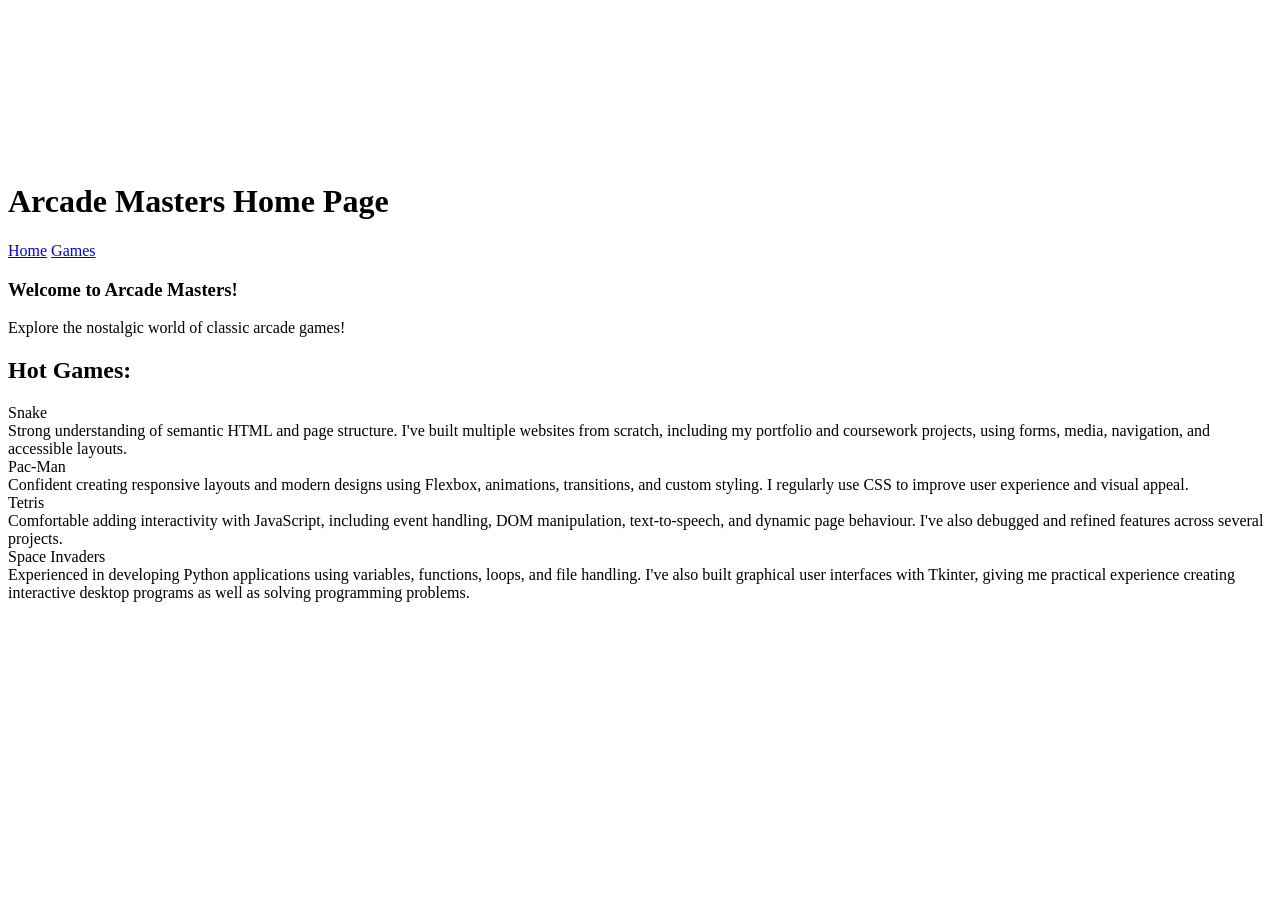
==== index.html @ 3cb9edad "Initial Upload" ====
<!DOCTYPE html>
<html lang="en">
<head>
    <meta name="viewport" content="width=device-width, initial-scale=1.0">
    <link rel="stylesheet" href="Style.css">
    <script src="indexscript.js"></script>
</head>
<body>
    <video autoplay muted loop class="retro-background-video">
        <source src="Videos/Retro Background.mp4" type="video/mp4">
        Your browser does not support the video tag.
    </video>

    
    <header class="navbar">
        <h1>Arcade Masters
            <span class="nav-subtitle">Home Page</span>
        </h1>

            <div class="nav-right">
                <nav>
                    <a href="index.html" class="nav-buttons nav-buttons-active">Home</a>
                    <a href="Games.html" class="nav-buttons">Games</a>
                </nav> 
            
            </div>

    </header>

    <h3>Welcome to Arcade Masters!</h3>
    <p>Explore the nostalgic world of classic arcade games!</p>

    <section class="hot-games">
    <h2>Hot Games:</h2>

<div class="hot-games-container">

    <div class="hot-game">
        <span>Snake</span>
        <div class="bar">
            <div class="fill html"></div>
        </div>
        <div class="tooltip">
            Strong understanding of semantic HTML and page structure. I've built multiple websites from scratch, including my portfolio and coursework projects, using forms, media, navigation, and accessible layouts.
        </div>
    </div>

    <div class="hot-game">
        <span>Pac-Man</span>
        <div class="bar">
            <div class="fill css"></div>
        </div>
        <div class="tooltip">
            Confident creating responsive layouts and modern designs using Flexbox, animations, transitions, and custom styling. I regularly use CSS to improve user experience and visual appeal.
        </div>
    </div>

    <div class="hot-game">
        <span>Tetris</span>
        <div class="bar">
            <div class="fill javascript"></div>
        </div>
        <div class="tooltip">
            Comfortable adding interactivity with JavaScript, including event handling, DOM manipulation, text-to-speech, and dynamic page behaviour. I've also debugged and refined features across several projects.
        </div>
    </div>

    <div class="hot-game">
        <span>Space Invaders</span>
        <div class="bar">
            <div class="fill python"></div>
        </div>
        <div class="tooltip">
            Experienced in developing Python applications using variables, functions, loops, and file handling. I've also built graphical user interfaces with Tkinter, giving me practical experience creating interactive desktop programs as well as solving programming problems.
        </div>
    </div>

</div>
</div>
</section>
</body>
</html>
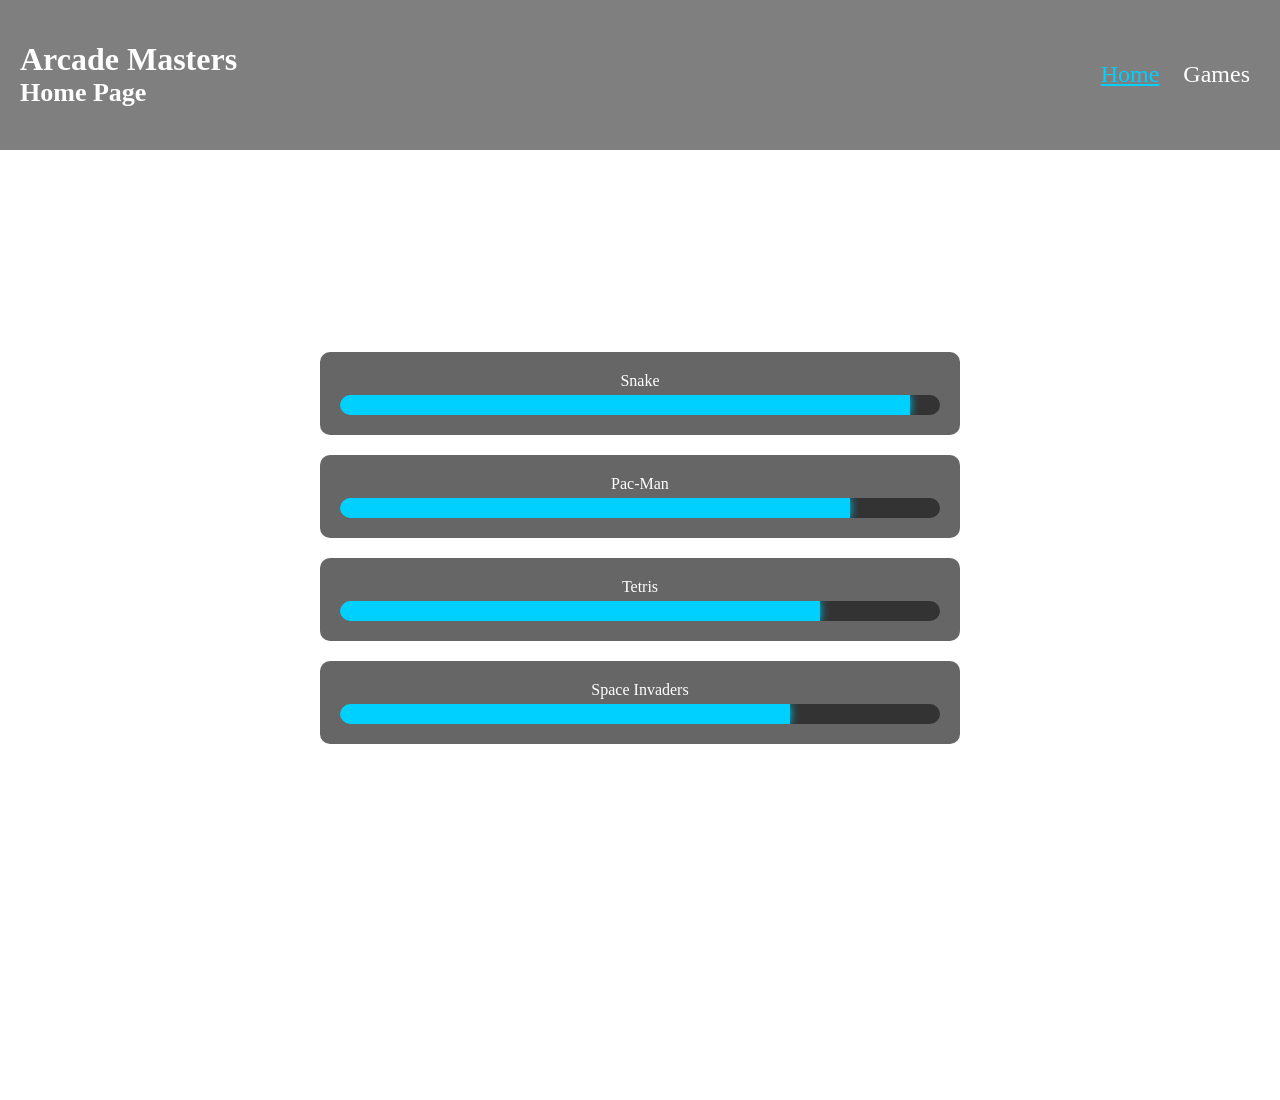
==== commit bec9cd74: "Fixed Style File Casing" ====
--- a/index.html
+++ b/index.html
@@ -2,8 +2,8 @@
 <html lang="en">
 <head>
     <meta name="viewport" content="width=device-width, initial-scale=1.0">
-    <link rel="stylesheet" href="Style.css">
-    <script src="indexscript.js"></script>
+    <link rel="stylesheet" href="style.css">
+    <script src="mainmusicscript.js"></script>
 </head>
 <body>
     <video autoplay muted loop class="retro-background-video">
--- a/style.css
+++ b/style.css
@@ -0,0 +1,243 @@
+
+body {
+    padding-top: 200px;
+
+
+
+}
+
+.navbar {
+    display: flex;
+    justify-content: space-between;
+    align-items: center;
+    padding: 20px;
+    background-color: rgba(0, 0, 0, 0.5);
+    color: white;
+    position: fixed;
+    top: 0;
+    left: 0;
+    right: 0;
+    z-index: 100;
+    width: 100%;
+    box-sizing: border-box;
+}
+
+h3{
+    margin: 0;
+    color: white;
+    text-align: center;
+    font-size: 24px;
+}
+
+p {
+    max-width: 600px;
+    margin: 20px auto;
+    line-height: 1.6;
+    color: white;
+    font-size: 24px;
+    text-align: center;
+}
+
+.nav-buttons {
+    margin-right: 10px;
+    margin-left: 10px;
+    text-decoration: none;
+    color: white;
+    font-size: 24px;
+    display: inline-block;
+    transition: color 0.3s ease, transform 0.3s ease;
+}
+
+.nav-buttons-active {
+    color: #00d0ff;
+    text-decoration: underline;
+}
+
+.nav-buttons:hover {
+    color: #00d0ff;
+    transform: scale(1.2);
+}
+
+.nav-subtitle {
+    display: block;
+    font-size: 26px;
+    color: #ccc opacity(1);
+}
+
+
+
+@keyframes hatFadeIn {
+    to {
+        opacity: 1;
+        transform: translateX(0);
+    }
+}
+
+.retro-background-video {
+    position: fixed;
+    top: 0;
+    left: 0;
+    width: 100%;
+    height: 100%;
+    object-fit: cover;
+    z-index: -10;
+    pointer-events: none;
+}
+
+
+h4 {
+    margin: 10px 0;
+    font-size: 18px;
+    color: white;
+}
+
+.fade-in {
+  opacity: 0;
+  transform: translateY(30px);
+  transition: opacity 1.0s ease, transform 1.0s ease;
+}
+
+.fade-in.visible {
+  opacity: 1;
+  transform: translateY(0);
+}
+
+
+body {
+    margin: 0;
+    min-height: 100vh;
+}
+
+.hot-games {
+    position: relative;
+    color: white;
+    text-align: center;
+}
+
+.hot-game-link {
+    display: inline-block;
+    text-decoration: none;
+    color: white;
+    transition: transform 0.3s ease;
+}
+
+.game-image {
+    width: 100%;
+    max-width: 300px;
+    height: auto;
+    border-radius: 10px;
+    margin-bottom: 20px;
+}
+
+#Snake {
+    transition: transform 0.3s ease;
+    text-decoration: none;
+}
+
+#Snake:hover {
+    transform: scale(1.05);
+    transition: transform 0.3s ease;
+}
+
+#Tetris {
+    transition: transform 0.3s ease;
+    text-decoration: none;
+}
+
+#Tetris:hover {
+    transform: scale(1.05);
+    transition: transform 0.3s ease;
+}
+
+#Block{
+    transition: transform 0.3s ease;
+    text-decoration: none;
+}
+
+#Block:hover {
+    transform: scale(1.05);
+    transition: transform 0.3s ease;
+}
+
+
+.tooltip {
+    position: absolute;
+    top: 50%;
+    right: 105%;
+    transform: translateY(-50%);
+
+    width: 250px;
+    padding: 10px;
+
+    background: #222;
+    color: #fff;
+    border-radius: 8px;
+
+    opacity: 0;
+    visibility: hidden;
+    transition: opacity 0.25s ease;
+
+    pointer-events: none;
+    z-index: 10;
+}
+
+.hot-games:hover .tooltip {
+    opacity: 1;
+    visibility: visible;
+}
+
+
+.hot-game {
+    max-width: 600px;
+    margin: 0px auto;
+    padding: 20px;
+    background: rgba(0, 0, 0, 0.6);
+    border-radius: 10px;
+    color: white;
+}
+
+.hot-game {
+    margin-bottom: 20px;
+}
+
+.hot-game span {
+    display: block;
+    margin-bottom: 5px;
+}
+
+.bar {
+    width: 100%;
+    height: 20px;
+    background: #333;
+    border-radius: 10px;
+    overflow: hidden;
+}
+
+.fill {
+    height: 100%;
+    background: #00d0ff;
+    box-shadow: 0 0 8px #00d0ff;
+    animation: grow 1s ease-out;
+}
+
+.fill.html {
+    width: 95%;
+}
+
+.fill.css {
+    width: 85%;
+}
+
+.fill.javascript {
+    width: 80%;
+}
+
+.fill.python {
+    width: 75%;
+}
+
+@keyframes grow {
+    from {
+        width: 0;
+    }
+}
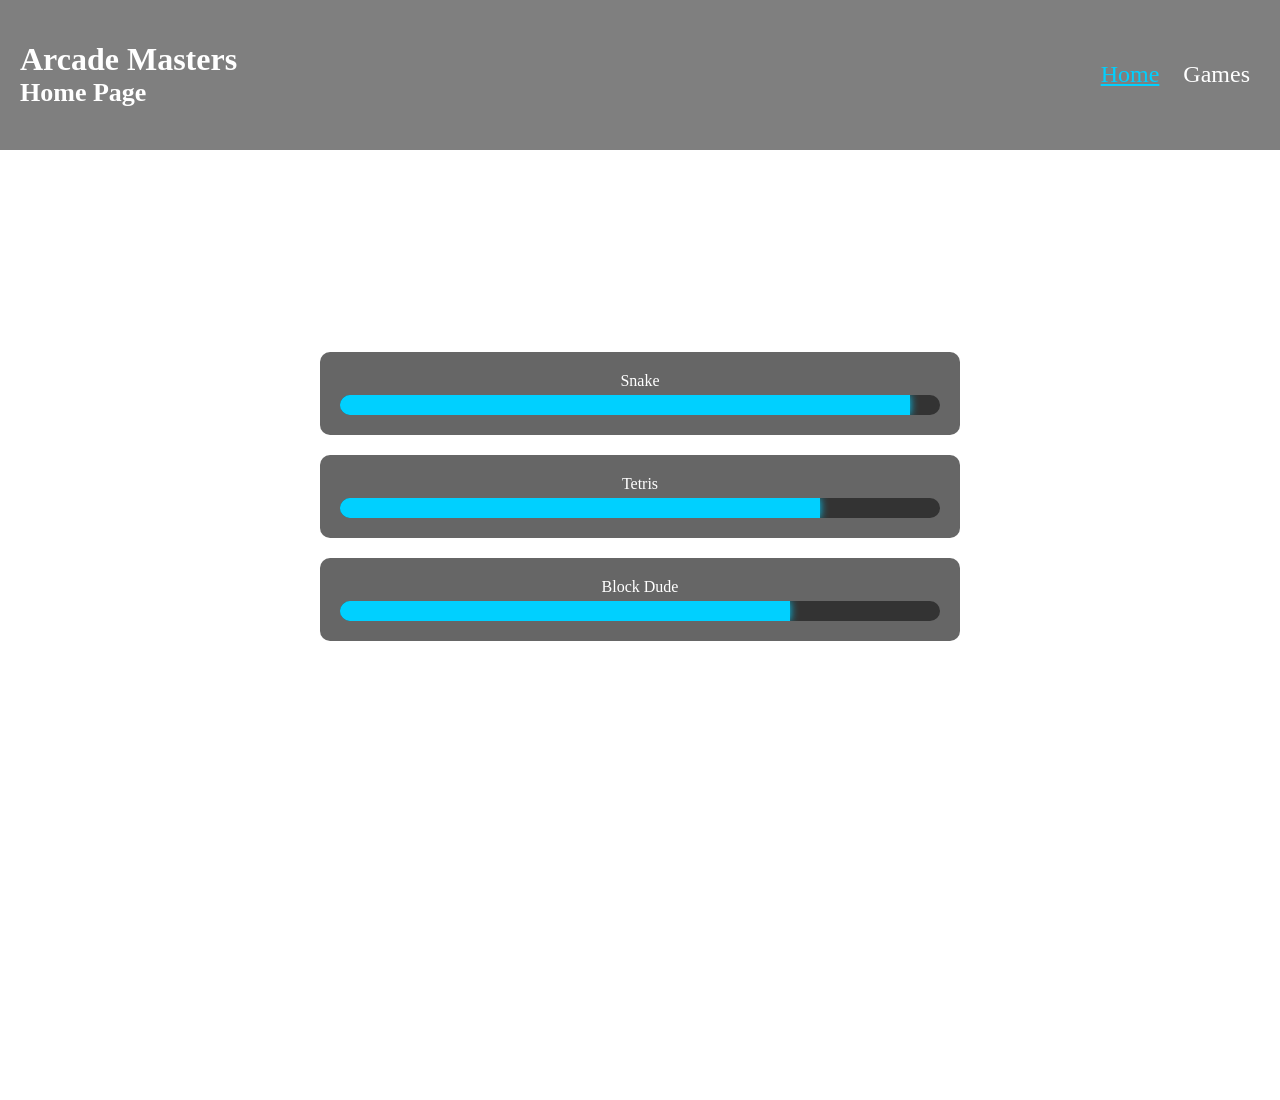
==== commit 4aae674c: "Fixed Tooltips wording and functinallity" ====
--- a/index.html
+++ b/index.html
@@ -35,48 +35,40 @@
 
 <div class="hot-games-container">
 
-    <div class="hot-game">
-        <span>Snake</span>
-        <div class="bar">
-            <div class="fill html"></div>
-        </div>
-        <div class="tooltip">
-            Strong understanding of semantic HTML and page structure. I've built multiple websites from scratch, including my portfolio and coursework projects, using forms, media, navigation, and accessible layouts.
-        </div>
+<div class="hot-game">
+    <span>Snake</span>
+    <div class="bar">
+        <div class="fill html"></div>
     </div>
+    <div class="tooltip">
+        Guide an ever-growing snake around the screen, eating food while avoiding collisions with walls and your own tail. Snake is considered a timeless classic because its simple controls hide increasingly challenging gameplay that rewards quick thinking and precision.
+    </div>
+</div>
 
-    <div class="hot-game">
-        <span>Pac-Man</span>
-        <div class="bar">
-            <div class="fill css"></div>
-        </div>
-        <div class="tooltip">
-            Confident creating responsive layouts and modern designs using Flexbox, animations, transitions, and custom styling. I regularly use CSS to improve user experience and visual appeal.
-        </div>
+<div class="hot-game">
+    <span>Tetris</span>
+    <div class="bar">
+        <div class="fill javascript"></div>
     </div>
+    <div class="tooltip">
+        Arrange falling blocks to complete horizontal lines before the screen fills up. Tetris is widely regarded as one of the greatest games ever made thanks to its perfect balance of strategy, fast decision-making, and endlessly replayable gameplay.
+    </div>
+</div>
 
-    <div class="hot-game">
-        <span>Tetris</span>
-        <div class="bar">
-            <div class="fill javascript"></div>
-        </div>
-        <div class="tooltip">
-            Comfortable adding interactivity with JavaScript, including event handling, DOM manipulation, text-to-speech, and dynamic page behaviour. I've also debugged and refined features across several projects.
-        </div>
+<div class="hot-game">
+    <span>Block Dude</span>
+    <div class="bar">
+        <div class="fill python"></div>
     </div>
+    <div class="tooltip">
+        Solve puzzles by carrying and stacking blocks to reach the exit. Block Dude has earned a loyal following for its clever level design, introducing simple mechanics that gradually evolve into surprisingly challenging brain teasers.
+    </div>
+</div>
 
-    <div class="hot-game">
-        <span>Space Invaders</span>
-        <div class="bar">
-            <div class="fill python"></div>
-        </div>
-        <div class="tooltip">
-            Experienced in developing Python applications using variables, functions, loops, and file handling. I've also built graphical user interfaces with Tkinter, giving me practical experience creating interactive desktop programs as well as solving programming problems.
-        </div>
-    </div>
+
 
 </div>
-</div>
 </section>
+
 </body>
 </html>
--- a/style.css
+++ b/style.css
@@ -181,17 +181,18 @@
     z-index: 10;
 }
 
-.hot-games:hover .tooltip {
+.hot-game:hover .tooltip {
     opacity: 1;
     visibility: visible;
 }
 
 
 .hot-game {
+    position: relative;
     max-width: 600px;
-    margin: 0px auto;
+    margin: 0 auto 20px;
     padding: 20px;
-    background: rgba(0, 0, 0, 0.6);
+    background: rgba(0,0,0,.6);
     border-radius: 10px;
     color: white;
 }
